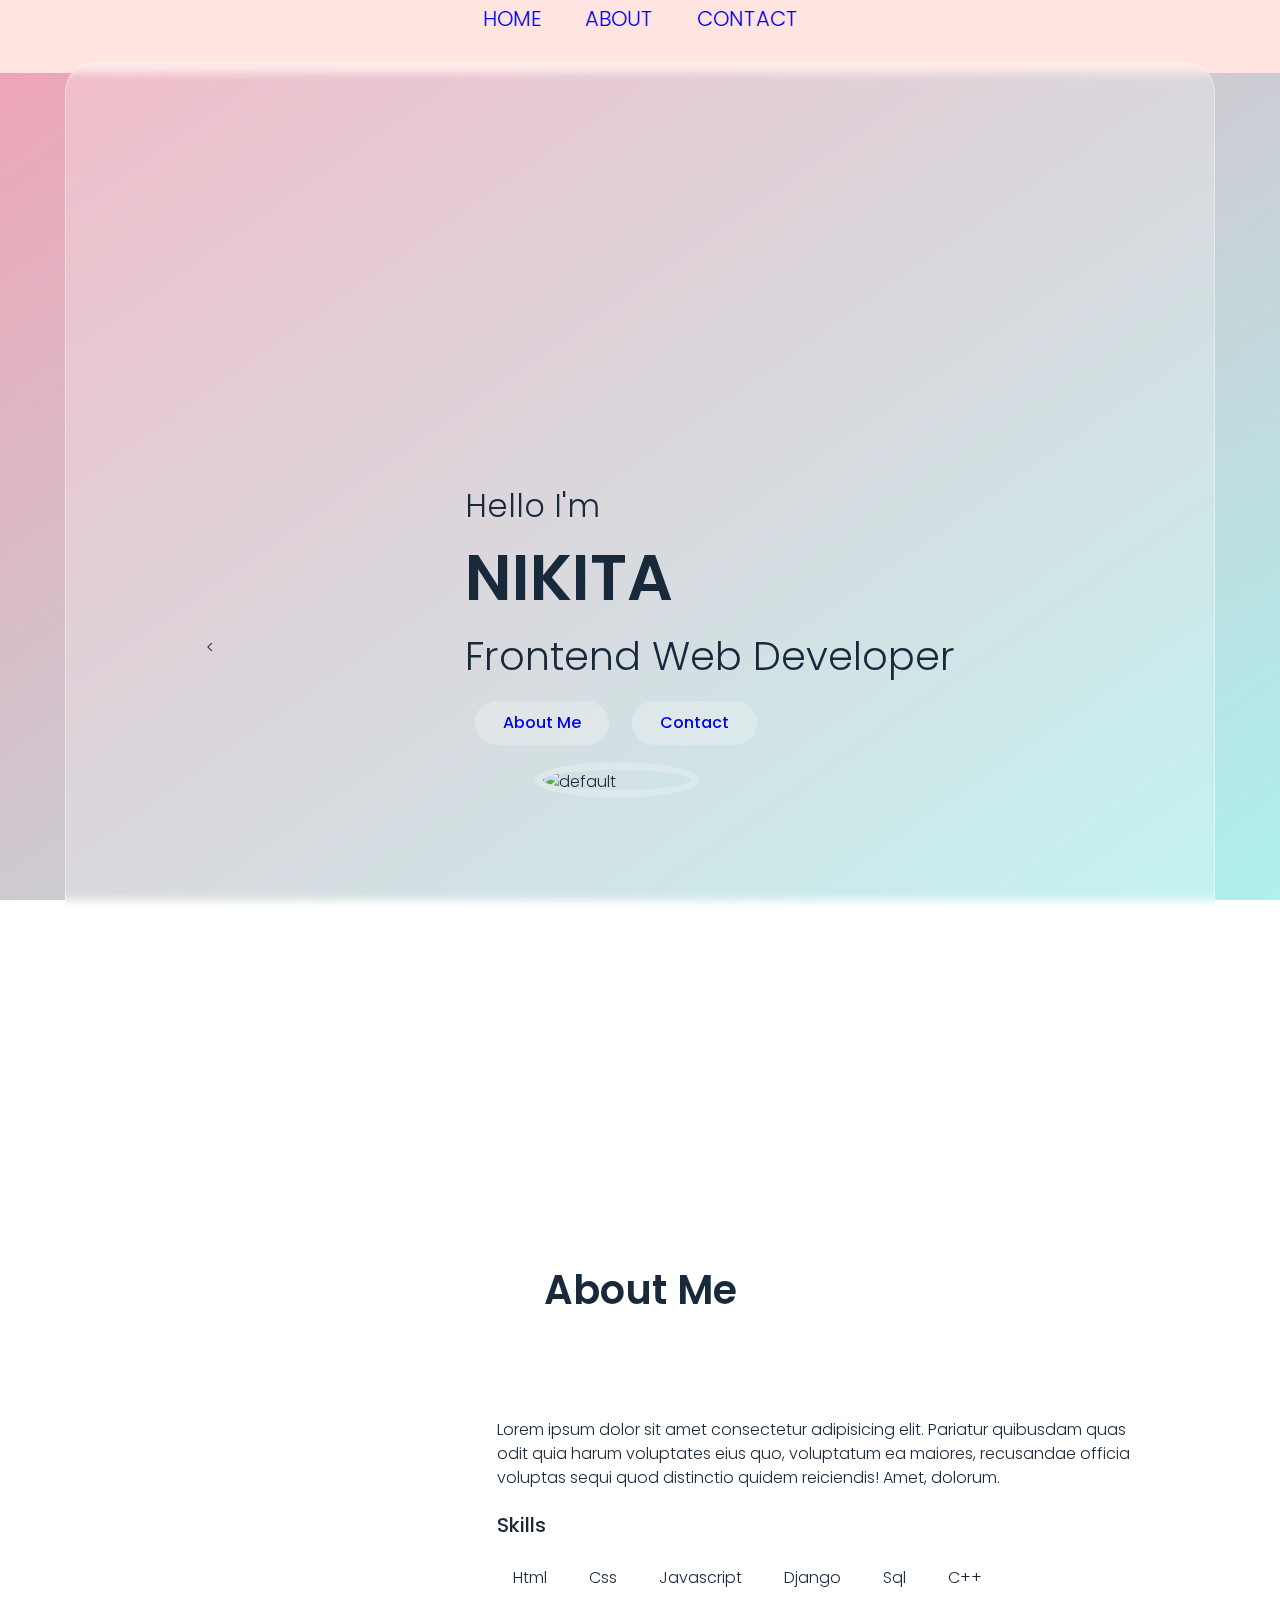
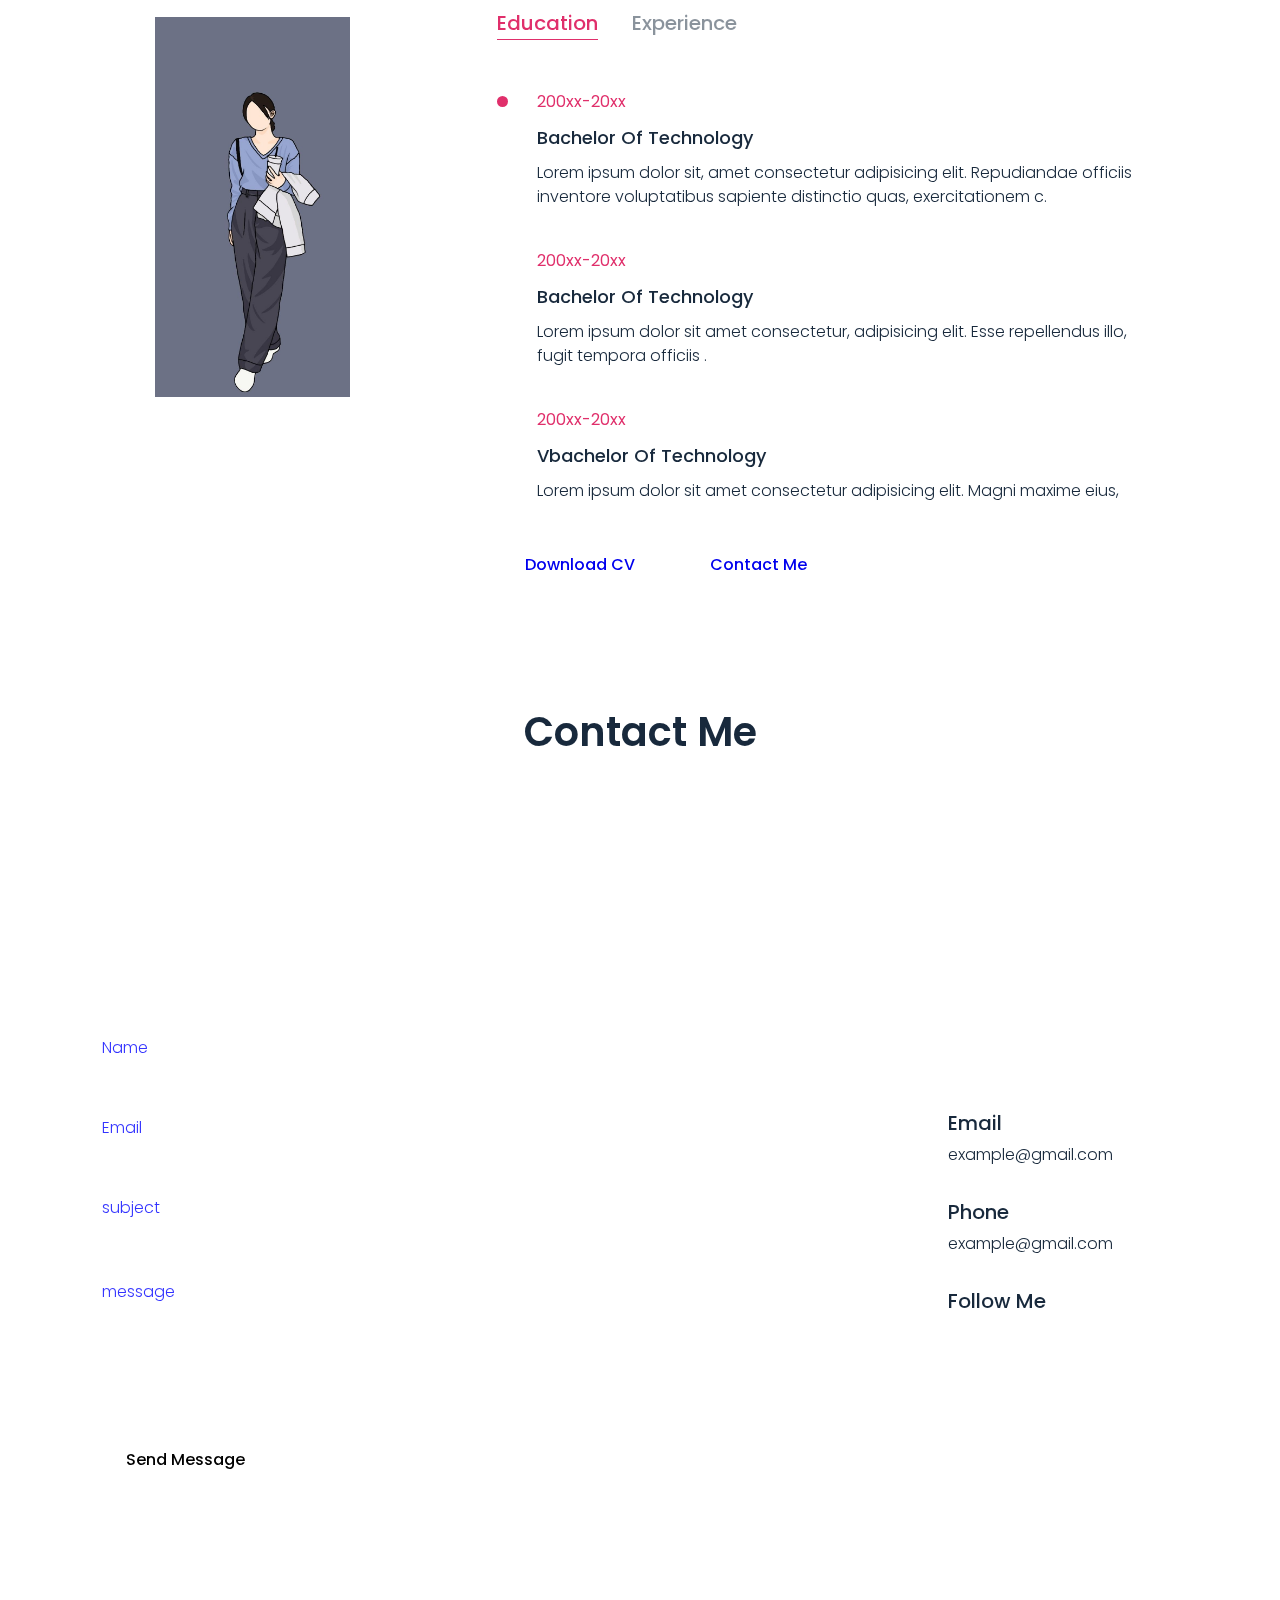
==== Personal-Website/index.html @ 167bd724 "initial commit" ====
<!DOCTYPE html>
<html lang="en">

<head>
    <meta charset="UTF-8">
    <meta http-equiv="X-UA-Compatible" content="IE=edge">
    <meta name="viewport" content="width=device-width, initial-scale=1.0">
    <title>Nikita</title>
    <link rel="stylesheet" href="style.css">


    <style>

    </style>
</head>

<body>
    <nav id="navbar">

        <ul>
            <li class="item"><a href="#">HOME</a> </li>
            <li class="item"><a href="#">ABOUT</a> </li>
            <li class="item"><a href="#">CONTACT </a> </li>


        </ul>
    </nav>
      
    <div class="main">
        <section class="home">
             <div class="home-section align-items-center"> 
                <div class="container">
                    < <div class="row align-items-center"> 
                        <div class="text">
                            <p class="intro">Hello I'm</p>
                                <h1 class="name">NIKITA</h1>
                                <h2 class="job">Frontend Web Developer</h2>
                                <a href="#" class="btn">About me</a>
                                <a href="#" class="btn">Contact</a>
                        </div>
                        <div class="home-img">
                            
                                <img src="art.JPG" alt="default">
                           
                            
            
                        </div>
                    
            </div>
            
            </div>

     
    </section>
    <section class="about-section">
        <div class="section-title">
            <h2>About me</h2>
        </div>
        <div class="container">


            <div class="about-img">
                <div class="img-box">
                    <img src="art.jpg" alt="image-loading" width="380px" height="380px">
                </div>
            </div>

            <div class="about-text">
                Lorem ipsum dolor sit amet consectetur adipisicing elit. Pariatur quibusdam quas odit quia harum
                voluptates eius quo, voluptatum ea maiores, recusandae officia voluptas sequi quod distinctio quidem
                reiciendis! Amet, dolorum.

                <h3>skills</h3>
                <div class="skills">
                    <div class="skill-item">html</div>
                    <div class="skill-item">css</div>
                    <div class="skill-item">javascript</div>
                    <div class="skill-item">django</div>
                    <div class="skill-item">sql</div>
                    <div class="skill-item">c++</div>
                </div>
                <div class="about-tabs">
                    <button type="button" class="tab-item active" data-target="#education">education</button>
                    <button type="button" class="tab-item" data-target="#experience">experience</button>
                </div>

                 <!-- education  -->
                <div class="tab-content active" id="education">
                    <div class="timeline">
                        <div class="timeline-item">
                            <span class="date">200xx-20xx</span>
                            <h4>bachelor of technology</h4>
                            <p>Lorem ipsum dolor sit, amet consectetur adipisicing elit. Repudiandae officiis inventore
                                voluptatibus sapiente distinctio quas, exercitationem c.</p>

                        </div>
                        <div class="timeline-item">
                            <span class="date">200xx-20xx</span>
                            <h4>bachelor of technology</h4>
                            <p>Lorem ipsum dolor sit amet consectetur, adipisicing elit. Esse repellendus illo, fugit
                                tempora officiis .</p>

                        </div>
                        <div class="timeline-item">
                            <span class="date">200xx-20xx</span>
                            <h4>vbachelor of technology</h4>
                            <p>Lorem ipsum dolor sit amet consectetur adipisicing elit. Magni maxime eius, </p>

                        </div>
                    </div>
                </div>

                <div class="tab-content" id="experience">
                    <div class="timeline">
                        <div class="timeline-item">
                            <span class="date">200xx-20xx</span>
                            <h4>bexperieney</h4>
                            <p>Lorem ipsum dolor sit, amet consectetur adipisicing elit. Repudiandae officiis inventore
                                voluptatibus sapiente distinctio quas, exercitationem c.</p>

                        </div>
                        <div class="timeline-item">
                            <span class="date">200xx-20xx</span>
                            <h4>experinece</h4>
                            <p>Lorem ipsum dolor sit amet consectetur, adipisicing elit. Esse repellendus illo, fugit
                                tempora officiis .</p>

                        </div>
                        <div class="timeline-item">
                            <span class="date">200xx-20xx</span>
                            <h4>experience</h4>
                            <p>Lorem ipsum dolor sit amet consectetur adipisicing elit. Magni maxime eius, </p>

                        </div>

                    </div>
                </div>
                <a href="#" class="btn">download CV</a>
                <a href="#" class="btn"> Contact Me</a>

            </div>
             

    </section>
    
    <section class="contact-section sec-padding">
        <div class="section-title">
            <h2>contact me</h2> 
     </div>
        <div class="container">
            
            <div class="row">
                
            </div>
            <div class="row">
                <div class="contact-form">
                    <form >
                        <div class="row">
                            <div class="input-group"><input type="text" placeholder="Name" class="input-control" required></div>
                            <div class="input-group"><input type="text" placeholder="Email" class="input-control" required></div>
                            <div class="input-group"><input type="text" placeholder="subject" class="input-control" required></div>
                            <div class="input-group">
                                <textarea placeholder="message" class="input-control" required></textarea>
                            </div>
                            <button type="submit" class="btn">Send Message</button>

                            
                            
                       
                                
                            </div>
                        </div>
                    </form>
                </div>
                <div class="contact-info">
                    <div class="contact-info-item">
                        <h3>Email</h3>
                        <p>example@gmail.com</p>
                    </div>
                    <div class="contact-info-item">
                        <h3>Phone</h3>
                        <p>example@gmail.com</p>
                    </div>
                    <div class="contact-info-item">
                        <h3>follow me</h3>
                        <div class="social-links">
                            <a href="#" target="_blank"><i class="fab fa-facebook-f"></i></a>
                            <a href="#" target="_blank"><i class="fab fa-facebook-f"></i></a>
                            <a href="#" target="_blank"><i class="fab fa-facebook-f"></i></a>
                            <a href="#" target="_blank"><i class="fab fa-facebook-f"></i></a>
                        </div>
                    </div>
                </div>
            </div>
        </div>
    </section>
    <script src="script.js"></script>
</body>

</html>
---- Personal-Website/style.css ----
/* fonts */

  @import url('https://fonts.googleapis.com/css2?family=Poppins:ital,wght@0,400;0,500;0,600;0,700;1,300&display=swap');

/* variables */
:root{
    --main-color:#e02f6b;
    /* colour names */
    --blue:#0000ff;
    --blue-dark:#18293c;
    --orange:#ffa500;
    --green-yelllow:#cddc39;
    --pink-light:#efa2b4;
    --cyan-light:#aef1ee;
    --white:#ffffff;
    --white-alpha-40:rgba(255,255,255,0.40);
    --white-alpha-25:rgba(255,255,255,0.25);
    --backdrop-filter-blur:blur(5px);

}

/* general setting  */
*{
    margin: 0;
    padding: 0;
    box-sizing: border-box;
    outline:none;
}
/* navbar*/
#navbar{
    display: flex;
    align-items: center;
    justify-content: center
}
#navbar ul{
    display: flex;
    
}
#navbar ul li{
    list-style: none;
    font-size: 1.3rem;
 }
 #navbar ul li a{
    display: block;
    padding:3px 22px;
    border-radius:20px;
    text-decoration: none;

}
#navbar::before{
    content: " ";
    background-color:mistyrose;
    position:absolute;
    height: 12%;
    width:100%;
    z-index:-1;
    opacity:0.4px
}
#navbar ul li a:hover{
    color:black;
    background-color: whitesmoke;   
}
::before,
::after{
    box-sizing: border-box;
}
body{
    background-attachment: fixed;
    min-height: 100vh;
    background-image: linear-gradient(to bottom right, var(--pink-light), var(--cyan-light));
    font-size: 16px;
    font-family: 'Poppins', sans-serif;
    font-weight: 300;
    color:var(--blue-dark);
    line-height: 1.5;
    overflow-x:hidden;
    -webkit-tap-highlight-color:transparent;
    /* padding:5vh 15px; */
}
/* body::before{
    content:'';
    position:fixed;
    left:0;
    top:0;
    height:100%;
    width:100%;
    background-color: var(--green-yelllow);
    z-index:-1;
    opacity:0.12;
} */
*{
    text-decoration: none;
}
h1,h2{

font-weight: 600;
}
h3,h4,h5,h6{

    font-weight: 500;
}

.img{
    max-width: 100%;
    vertical-align: middle;

}
section{
    background-color:var(--white-alpha-25) ;
    border:1px solid var(--white-alpha-40);
    min-height: 80vh;
    border-radius: 30px;
    backdrop-filter: var(--backdrop-filter-blur);
    margin:25px;
}
.main{
   
    max-width:1200px;
    margin:auto;
    

}
.container{
    
    padding: 0 40 px;
    width:100%;

}
.align-items-center{
    align-items: center;
}
.row{
    display: flex;
    flex-wrap:wrap;
}
/* home section */
.home-section{
    display: flex;
    padding: 120px 0;

}
.container{
    display: flex;
    flex-direction: row;
    justify-content: space-around;
    height: 100vh;
    align-items: center;
    margin:15px;
}
.text p{
    font-size: 2rem;

}
.text h1
{
    font-size: 4rem;
    text-transform: capitalize;


}
.text h2{
    font-size: 2.5rem;
    text-transform: capitalize;
    font-weight:300 ;

}
button{
    font-family: inherit;
    user-select: none;

}
.btn{
    line-height: 1.5;
    background-color:var(--white-alpha-25) ;
    padding:10px 28px;
    border:1 px solid var(--white-alpha-40);
    padding: 10px 28px;
    display:inline-block;
    border-radius: 30px;
    font-weight: 500;
    text-transform: capitalize;
    font-size: 16px;
    border:1px;
    cursor: pointer;
    user-select:none;
    position:relative;
    overflow:hidden;
    vertical-align: middle;
    transition:width 0.3s ease;
    margin: 3% 2% 0;
}
.btn::before{
    content:'';
    position:absolute;
    left: 0;
    top:0;
    height:100%;
    width:0;
    background-color: var(--main-color);
    z-index: -1;
    transition:width 0.3s ease;
}
/* .btn::before +.btn:hover{
    width:100%;
} */
/*custom scrollbar*/
::-webkit-scrollbar{
    width:5px;

}
::-webkit-scrollbar-track{
    background-color: var(--white);
}
::-webkit-scrollbar-thumb{
    background-color: var(--main-color);
}

.home-img{
    width:50%;
    padding:15px;
    display:grid;
    place-items: center;
}
.home-img img{
    height: 90%;
    width: 60%;
    border-radius: 50%;
    border:8px solid var(--white-alpha-25);
   filter: drop-shadow( 0 0 100px var(--white-alpha-40));
   transition: 500ms;
}
.home-img img:hover{
   filter: drop-shadow( 0 0 100px var(--blue-dark));
}
/* .img-box{
    margin: auto;
    width: 80%;
}
.home-img .img-box{
    max-width: 160px;
    background-color: var(--white-alpha-25);
    border-radius: 50%;
    border:8px solid var(--white-alpha-25);
}
.home-img .img-box img{

    height: 90%;
    width:100%;
    border-radius: 50%;
    margin:auto;

} */

/*section title*/
.about{
    padding:80px 0;
}
.section-title{
    padding: 0 15px;
    width:100%;
    text-align: center;
    margin-bottom: 40px;
    

}
.section-title h2{
    font-size: 40px;
    text-transform: capitalize;
}
.section-img img{
    width:100%;
   
    margin:auto;

}

/* 
text{
    align-items: center;
} */

#mainNavbar{
    background: rgb(222,192,222);
}
.navbar{
    z-index: 1;
}
.container-fluid{
   
    background-color: var(--cyan-light) !important;
}
.footer{
    display: flex;
}
.about-img{
   
   max-width:40%;
   padding:0 15px;
   
   max-height:auto;

}
.about-text
{
    
    width:60%;
    padding:0 15px;
}

.about-img .img-box{
    background-color: var(--white-alpha-25);
    max-width: 380px;
    border:1px solid var(--white-alpha-40);
    margin:auto;
    border-radius: 10px;
}
.about-img .img-box img{
    width: 100%;

}
.about-text h3{
    text-transform: capitalize;
    font-size: 20px;
    margin: 20px 0;
}
.about-text .skills{
    display: flex;
    flex-wrap: nowrap;
}
.about-text  .skill-item{
    background-color: var(--white-alpha-25);
    border:1px solid var(--white-alpha-40);
    padding: 5px 15px;
    text-transform: capitalize;
    margin:0 10px 10px 0;
    border-radius: 20px;
}
.about-tabs .tab-item
{
    padding:2px 0;
    background-color: transparent;
    border:none;
    text-transform: capitalize;
    display: inline-block;
    color:var(--blue-dark);
    font-size: 20px;
    cursor: pointer;
    font-weight: 500;
    margin: 0 30px 0 0;
    position: relative;
    opacity: 0.5;
    transition: all 0.3s ease;

}

.about-tabs .tab-item:last-child{
    margin: 0;
}
.about-tabs .tab-item::before{
    content:'';
    position: absolute;
    left:0;
    bottom:0;
    width:0%;
    height:1px;
    background-color: var(--blue-dark);
    transition: width 0.3s ease;

}
.about-tabs .tab-item:hover::before{
    width:100%;
}
.about-tabs .tab-item.active::before{
    width:100%;
    background-color: var(--main-color);
}
.about-tabs .tab-item.active{
    color: var(--main-color);
    opacity: 1;
    cursor: auto;
}
.about-text .timeline{
    position: relative;

}
.about-text .timeline::before{
    content: " ";
    position: absolute;
    height: 100%;
    width: 1px;
    top: 0;
    left:5px;
    background-color: var(--main-color);
    

}
.about-text .tab-content
{
    padding: 40px 0;
    display: none;
}
.about-text .tab-content.active{
    display: block;
}
.about-text .timeline-item{
    margin-bottom: 30px;
    position: relative;
    padding: 10px 0 0 40px;
}
.about-text .timeline-item:last-child{
    margin-bottom: 0;
}
.about-text .timeline::before{
    content: " ";
    position: absolute;
    height: 11px;
    width: 11px;
    top: 16px;
    left:0;
    background-color: var(--main-color);
    top:16px;
    border-radius: 50%;

}

.about-text .timeline-item{
    margin-bottom: 30px;
}
.about-text .timeline-item .date
{
    display: block;
    color:var(--main-color);
    font-weight: 400;
    margin: 0 0 10px;
}
.about-text .timeline-item h4{
    font-size:18px;
    text-transform: capitalize;
    margin: 0  0 10px;
}
.about-text .timeline-item h4 span{
    font-weight: 400;

}
.about-text .btn{
    margin:0 15px 15px 0;

}
/* contact section */

.contact-info{
    width: 50%;
    padding: 0 15px;
}
.contact-form .input-group{
    width: 100%;
    margin-bottom: 30px;
}
.contact-form .input-control::placeholder{
    color:var(--blue);
    opacity: 0.8;
    font-weight: 300;

}
.contact-form .input-control{
    display: block;
    width: 100%; 
    height: 50px;
    border-radius: 25px;
    border: none;
    font-family: inherit;
    font-weight: 400;
    font-size: 16px;
    background-color: var(--white-alpha-25);  
    padding:0 20px;
    color:var(--blue-dark);
   
    border: 1px solid transparent;
    transition: border-color 0.3s ease;
}
contact-form textarea.input-control:focus{
    border-color: var(--white-alpha-40);
}

.contact-form textarea.input-control{
    height: 120px;
    resize:none;
    padding-top: 15px;
}
.contact-info-item{
    margin: 0 0 30px;
    padding: 0 0 0 20px;
}
.contact-info-item h3{
    font-size: 20px;
    text-transform: capitalize;
    margin: 0 0 5px;
}
.contact-info-item .social-links a
{
    display: inline-flex;
    height: 40px;
    width: 40px;
    justify-content: center;
    align-items: center;
    background-color: var(--white-alpha-25);
    border:1px solid var(--white-alpha-40);
    color: var(--main-color);
    border-radius: 50%;
    margin:6px 4px 0 0;
    transition: all 0.3s ease ;


}
.contact-info-item .social-links a:hover{
    color: var(--white);
    background-color: var(--main-color);
}

/* responsive */
@media(max-width:991px)
{
    .container{
        padding: 0;
    }
    .home-text,
    .home-img{
        width:100%;

    }
    .home-text{
        text-align: center;
    }
    .home-img{
        order:-1;

    }
    .home-img .img-box{
        max-width: 300px;
    }
    .home-text .btn{
        margin:0 7px 15px;
    }


}
@media(max-width:767px)
{
    
}
@media(max-width:575px)
{
    
}
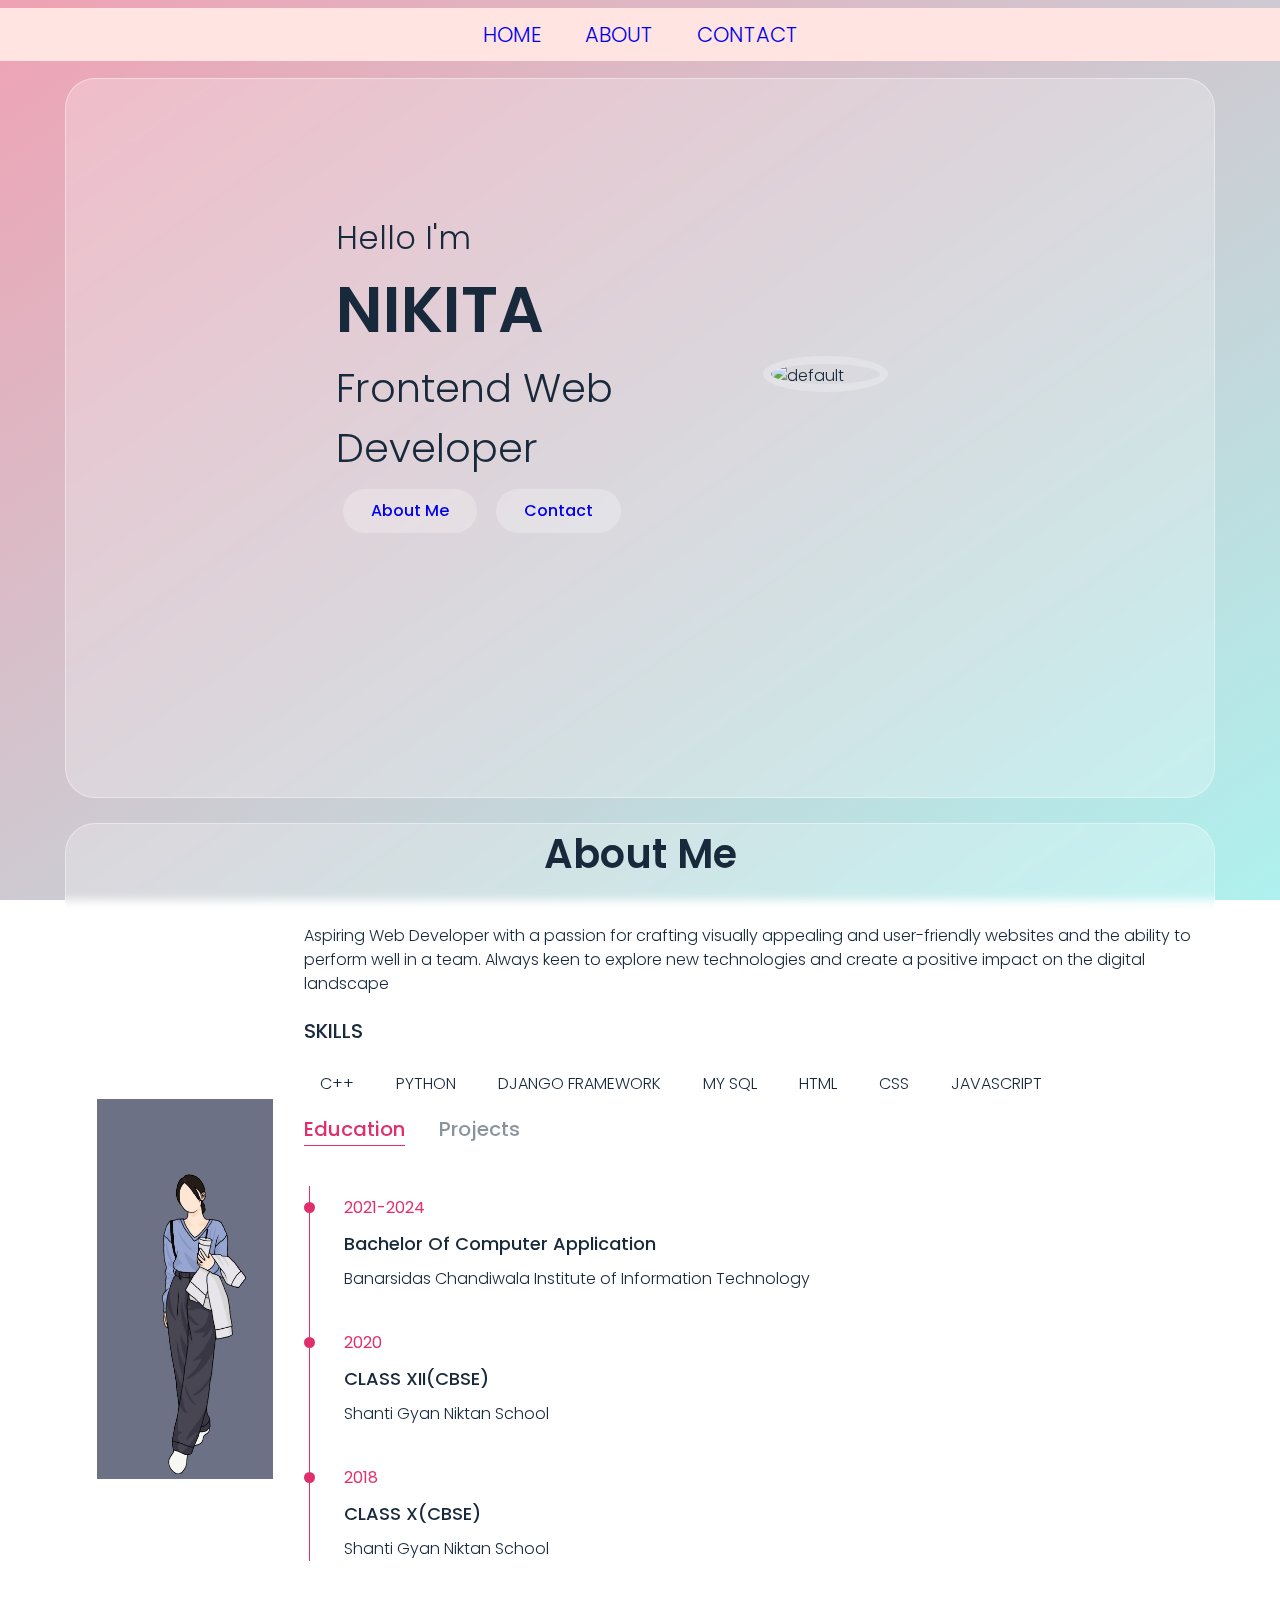
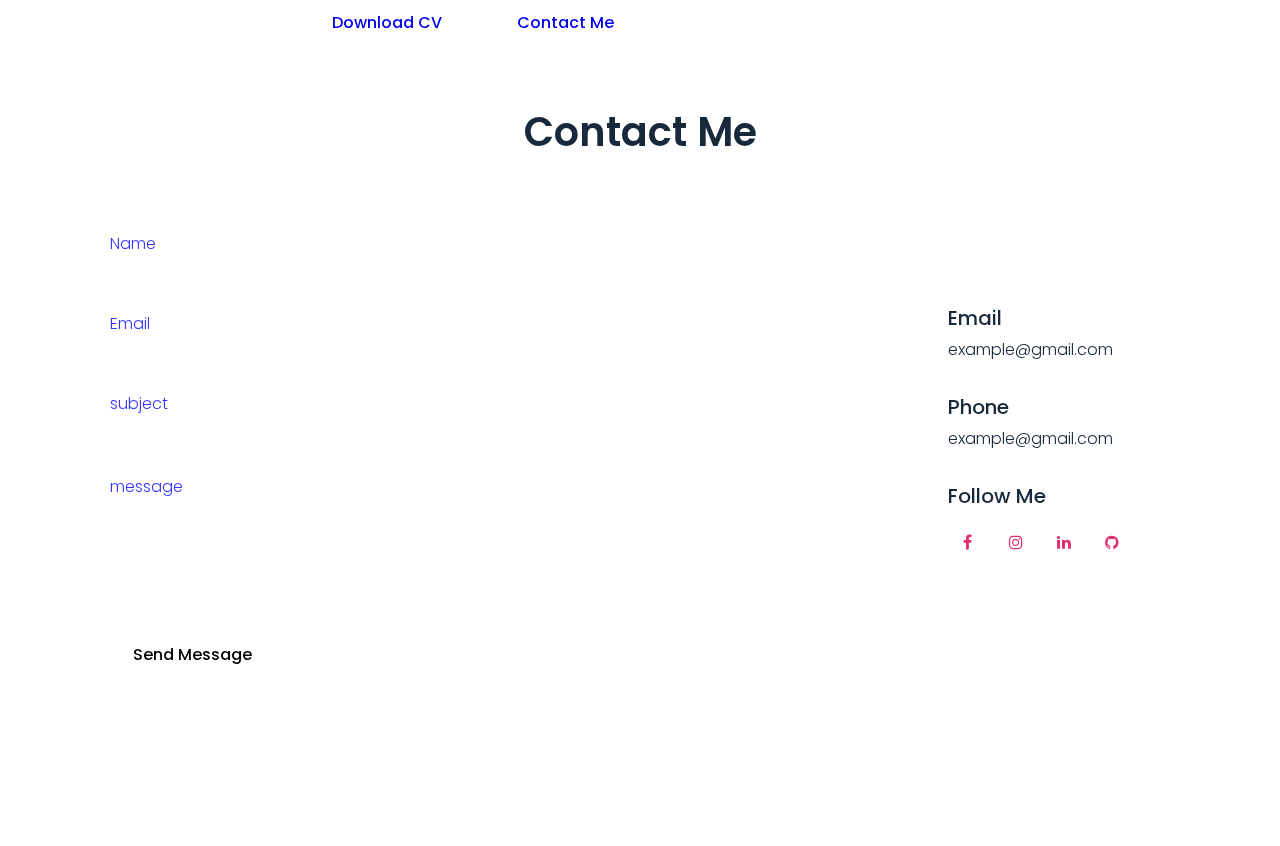
==== commit 27af3f57: "second commit" ====
--- a/Personal-Website/index.html
+++ b/Personal-Website/index.html
@@ -6,8 +6,9 @@
     <meta http-equiv="X-UA-Compatible" content="IE=edge">
     <meta name="viewport" content="width=device-width, initial-scale=1.0">
     <title>Nikita</title>
+    
+    <link rel="stylesheet" href="https://cdnjs.cloudflare.com/ajax/libs/font-awesome/4.7.0/css/font-awesome.min.css">
     <link rel="stylesheet" href="style.css">
-
 
     <style>
 
@@ -15,161 +16,166 @@
 </head>
 
 <body>
-    <nav id="navbar">
+    <nav id="navbar" style="padding-top: 1rem;">
 
         <ul>
-            <li class="item"><a href="#">HOME</a> </li>
-            <li class="item"><a href="#">ABOUT</a> </li>
-            <li class="item"><a href="#">CONTACT </a> </li>
-
-
+            <li class="item"><a href="#home-section">HOME</a> </li>
+            <li class="item"><a href="#about-section">ABOUT</a> </li>
+            <li class="item"><a href="#contact-section">CONTACT </a> </li>
         </ul>
     </nav>
-      
+
     <div class="main">
-        <section class="home">
-             <div class="home-section align-items-center"> 
+        <section class="home" id="home-section">
+            <div class="home-section align-items-center">
                 <div class="container">
-                    < <div class="row align-items-center"> 
+                    <div class="row align-items-center" style="flex-wrap: nowrap;">
                         <div class="text">
                             <p class="intro">Hello I'm</p>
-                                <h1 class="name">NIKITA</h1>
-                                <h2 class="job">Frontend Web Developer</h2>
-                                <a href="#" class="btn">About me</a>
-                                <a href="#" class="btn">Contact</a>
+                            <h1 class="name">NIKITA</h1>
+                            <h2 class="job">Frontend Web Developer</h2>
+                            <a href="#about-section" class="btn">About me</a>
+                            <a href="#contact-section" class="btn">Contact</a>
                         </div>
                         <div class="home-img">
-                            
-                                <img src="art.JPG" alt="default">
-                           
-                            
-            
-                        </div>
-                    
-            </div>
-            
-            </div>
-
-     
-    </section>
-    <section class="about-section">
-        <div class="section-title">
-            <h2>About me</h2>
-        </div>
-        <div class="container">
-
-
-            <div class="about-img">
-                <div class="img-box">
-                    <img src="art.jpg" alt="image-loading" width="380px" height="380px">
-                </div>
-            </div>
-
-            <div class="about-text">
-                Lorem ipsum dolor sit amet consectetur adipisicing elit. Pariatur quibusdam quas odit quia harum
-                voluptates eius quo, voluptatum ea maiores, recusandae officia voluptas sequi quod distinctio quidem
-                reiciendis! Amet, dolorum.
-
-                <h3>skills</h3>
-                <div class="skills">
-                    <div class="skill-item">html</div>
-                    <div class="skill-item">css</div>
-                    <div class="skill-item">javascript</div>
-                    <div class="skill-item">django</div>
-                    <div class="skill-item">sql</div>
-                    <div class="skill-item">c++</div>
-                </div>
-                <div class="about-tabs">
-                    <button type="button" class="tab-item active" data-target="#education">education</button>
-                    <button type="button" class="tab-item" data-target="#experience">experience</button>
-                </div>
-
-                 <!-- education  -->
-                <div class="tab-content active" id="education">
-                    <div class="timeline">
-                        <div class="timeline-item">
-                            <span class="date">200xx-20xx</span>
-                            <h4>bachelor of technology</h4>
-                            <p>Lorem ipsum dolor sit, amet consectetur adipisicing elit. Repudiandae officiis inventore
-                                voluptatibus sapiente distinctio quas, exercitationem c.</p>
-
-                        </div>
-                        <div class="timeline-item">
-                            <span class="date">200xx-20xx</span>
-                            <h4>bachelor of technology</h4>
-                            <p>Lorem ipsum dolor sit amet consectetur, adipisicing elit. Esse repellendus illo, fugit
-                                tempora officiis .</p>
-
-                        </div>
-                        <div class="timeline-item">
-                            <span class="date">200xx-20xx</span>
-                            <h4>vbachelor of technology</h4>
-                            <p>Lorem ipsum dolor sit amet consectetur adipisicing elit. Magni maxime eius, </p>
-
-                        </div>
-                    </div>
-                </div>
-
-                <div class="tab-content" id="experience">
-                    <div class="timeline">
-                        <div class="timeline-item">
-                            <span class="date">200xx-20xx</span>
-                            <h4>bexperieney</h4>
-                            <p>Lorem ipsum dolor sit, amet consectetur adipisicing elit. Repudiandae officiis inventore
-                                voluptatibus sapiente distinctio quas, exercitationem c.</p>
-
-                        </div>
-                        <div class="timeline-item">
-                            <span class="date">200xx-20xx</span>
-                            <h4>experinece</h4>
-                            <p>Lorem ipsum dolor sit amet consectetur, adipisicing elit. Esse repellendus illo, fugit
-                                tempora officiis .</p>
-
-                        </div>
-                        <div class="timeline-item">
-                            <span class="date">200xx-20xx</span>
-                            <h4>experience</h4>
-                            <p>Lorem ipsum dolor sit amet consectetur adipisicing elit. Magni maxime eius, </p>
-
-                        </div>
-
-                    </div>
-                </div>
-                <a href="#" class="btn">download CV</a>
-                <a href="#" class="btn"> Contact Me</a>
-
-            </div>
-             
-
-    </section>
-    
-    <section class="contact-section sec-padding">
-        <div class="section-title">
-            <h2>contact me</h2> 
-     </div>
-        <div class="container">
-            
-            <div class="row">
-                
-            </div>
-            <div class="row">
-                <div class="contact-form">
-                    <form >
-                        <div class="row">
-                            <div class="input-group"><input type="text" placeholder="Name" class="input-control" required></div>
-                            <div class="input-group"><input type="text" placeholder="Email" class="input-control" required></div>
-                            <div class="input-group"><input type="text" placeholder="subject" class="input-control" required></div>
-                            <div class="input-group">
-                                <textarea placeholder="message" class="input-control" required></textarea>
-                            </div>
-                            <button type="submit" class="btn">Send Message</button>
-
-                            
-                            
-                       
+                            <img src="art.JPG" alt="default">
+
+                        </div>
+                    </div>
+
+                </div>
+
+            </div>
+
+
+        </section>
+
+        <section class="about-section" id="about-section">
+            <div class="section-title">
+                <h2>About me</h2>
+            </div>
+            <div class="container">
+
+
+                <div class="about-img">
+                    <div class="img-box">
+                        <img src="art.jpg" alt="image-loading" width="380px" height="380px" >
+                    </div>
+                </div>
+
+                <div class="about-text">
+                    Aspiring Web Developer with a passion for crafting visually
+appealing and user-friendly websites and the ability to
+perform well in a team. Always keen to explore new
+technologies and create a positive impact on the digital
+landscape
+                    <h3>SKILLS</h3>
+                    <div class="skills">
+                        <div class="skill-item">C++</div>
+                        <div class="skill-item">PYTHON</div>
+                        <div class="skill-item">DJANGO FRAMEWORK</div>
+                        <div class="skill-item">MY SQL</div>
+                        <div class="skill-item">HTML</div>
+                        <div class="skill-item">CSS</div>
+                        <div class="skill-item">JAVASCRIPT</div>
+                        
+
+                    </div>
+                    <div class="about-tabs">
+                        <button type="button" class="tab-item active" data-target="#education">Education</button>
+                        <button type="button" class="tab-item" data-target="#experience">Projects</button>
+                    </div>
+
+                    <!-- education  -->
+                    <div class="tab-content active" id="education">
+                        <div class="timeline">
+                            <div class="timeline-item">
+                                <span class="date">2021-2024</span>
+                                <h4>Bachelor of Computer Application</h4>
+                                <p>Banarsidas Chandiwala Institute of Information Technology</p>
                                 
-                            </div>
-                        </div>
+
+                            </div>
+                            <div class="timeline-item">
+                                <span class="date">2020</span>
+                                <h4>CLASS XII(CBSE)</h4>
+                                <p>Shanti Gyan Niktan School</p>
+
+                            </div>
+                            <div class="timeline-item">
+                                <span class="date">2018</span>
+                                <h4>CLASS X(CBSE)</h4>
+                                <p>Shanti Gyan Niktan School </p>
+
+                            </div>
+                        </div>
+                    </div>
+
+                    <div class="tab-content" id="experience">
+                        <div class="timeline">
+                            <div class="timeline-item">
+                                <span class="date">20xx</span>
+                                <h4>News Portal</h4>
+                                <p>It a portal that displays Information about the events,staff members and student of BCIIT.
+                                    Built using DJANGO Framework.
+                                </p>
+
+                            </div>
+                            <div class="timeline-item">
+                                <span class="date">20xx</span>
+                                <h4>Image-Slider</h4>
+                                <p>Lorem ipsum dolor sit amet consectetur, adipisicing elit. Esse repellendus illo,
+                                    fugit
+                                    tempora officiis .</p>
+
+                            </div>
+                            <div class="timeline-item">
+                                <span class="date">200xx</span>
+                                <h4>To-Do List</h4>
+                                <p>Lorem ipsum dolor sit amet consectetur adipisicing elit. Magni maxime eius, </p>
+
+                            </div>
+
+                        </div>
+                    </div>
+                    <a href="#" class="btn">Download CV</a>
+                    <a href="#contact-section" class="btn">Contact Me</a>
+
+                </div>
+
+
+        </section>
+
+        <section class="contact-section sec-padding" id="contact-section">
+            <div class="section-title">
+                <h2>contact me</h2>
+            </div>
+            <div class="container" style="padding: 1em .5em 1em;">
+
+                <div class="row-contact">
+
+                </div>
+                <div class="row-contact">
+                    <div class="contact-form">
+                        <form>
+                            <div class="row">
+                                <div class="input-group"><input type="text" placeholder="Name" class="input-control"
+                                        required></div>
+                                <div class="input-group"><input type="text" placeholder="Email" class="input-control"
+                                        required></div>
+                                <div class="input-group"><input type="text" placeholder="subject" class="input-control"
+                                        required></div>
+                                <div class="input-group">
+                                    <textarea placeholder="message" class="input-control" required></textarea>
+                                </div>
+                                <button type="submit" class="btn">Send Message</button>
+
+
+
+
+
+                            </div>
+                    </div>
                     </form>
                 </div>
                 <div class="contact-info">
@@ -184,16 +190,16 @@
                     <div class="contact-info-item">
                         <h3>follow me</h3>
                         <div class="social-links">
-                            <a href="#" target="_blank"><i class="fab fa-facebook-f"></i></a>
-                            <a href="#" target="_blank"><i class="fab fa-facebook-f"></i></a>
-                            <a href="#" target="_blank"><i class="fab fa-facebook-f"></i></a>
-                            <a href="#" target="_blank"><i class="fab fa-facebook-f"></i></a>
-                        </div>
-                    </div>
-                </div>
-            </div>
-        </div>
-    </section>
+                            <a href="#" target="_blank" class="fa fa-facebook"></a>
+                            <a href="#" target="_blank"><i class="fa fa-instagram"></i></a>
+                            <a href="#" target="_blank"><i class="fa fa-linkedin"></i></a>
+                            <a href="#" target="_blank"><i class="fa fa-github"></i></a>
+                        </div>
+                    </div>
+                </div>
+            </div>
+        </section>
+    </div>
     <script src="script.js"></script>
 </body>
 
--- a/Personal-Website/style.css
+++ b/Personal-Website/style.css
@@ -1,6 +1,6 @@
 /* fonts */
 
-  @import url('https://fonts.googleapis.com/css2?family=Poppins:ital,wght@0,400;0,500;0,600;0,700;1,300&display=swap');
+@import url('https://fonts.googleapis.com/css2?family=Poppins:ital,wght@0,400;0,500;0,600;0,700;1,300&display=swap');
 
 /* variables */
 :root{
@@ -18,6 +18,9 @@
     --backdrop-filter-blur:blur(5px);
 
 }
+html{
+    scroll-behavior: smooth;
+}
 
 /* general setting  */
 *{
@@ -30,7 +33,10 @@
 #navbar{
     display: flex;
     align-items: center;
-    justify-content: center
+    justify-content: center;
+    position: sticky;
+    top: 0;
+    z-index: 10;
 }
 #navbar ul{
     display: flex;
@@ -51,7 +57,7 @@
     content: " ";
     background-color:mistyrose;
     position:absolute;
-    height: 12%;
+    height: 100%;
     width:100%;
     z-index:-1;
     opacity:0.4px
@@ -129,10 +135,12 @@
 .align-items-center{
     align-items: center;
 }
+
 .row{
     display: flex;
     flex-wrap:wrap;
 }
+
 /* home section */
 .home-section{
     display: flex;
@@ -143,7 +151,7 @@
     display: flex;
     flex-direction: row;
     justify-content: space-around;
-    height: 100vh;
+    /* height: 100vh; */
     align-items: center;
     margin:15px;
 }
@@ -260,8 +268,6 @@
     width:100%;
     text-align: center;
     margin-bottom: 40px;
-    
-
 }
 .section-title h2{
     font-size: 40px;
@@ -303,7 +309,7 @@
 .about-text
 {
     
-    width:60%;
+    width:90%;
     padding:0 15px;
 }
 
@@ -327,6 +333,9 @@
     display: flex;
     flex-wrap: nowrap;
 }
+
+
+
 .about-text  .skill-item{
     background-color: var(--white-alpha-25);
     border:1px solid var(--white-alpha-40);
@@ -407,10 +416,7 @@
     position: relative;
     padding: 10px 0 0 40px;
 }
-.about-text .timeline-item:last-child{
-    margin-bottom: 0;
-}
-.about-text .timeline::before{
+.about-text .timeline-item::before{
     content: " ";
     position: absolute;
     height: 11px;
@@ -422,6 +428,10 @@
     border-radius: 50%;
 
 }
+.about-text .timeline-item:last-child{
+    margin-bottom: 0;
+}
+
 
 .about-text .timeline-item{
     margin-bottom: 30px;
@@ -525,7 +535,7 @@
     }
     .home-text,
     .home-img{
-        width:100%;
+        display: none;
 
     }
     .home-text{
@@ -541,7 +551,13 @@
     .home-text .btn{
         margin:0 7px 15px;
     }
-
+    .about-img{
+        display: none;
+    }
+    .about-text .skills{
+        flex-wrap: wrap;
+    }
+    
 
 }
 @media(max-width:767px)
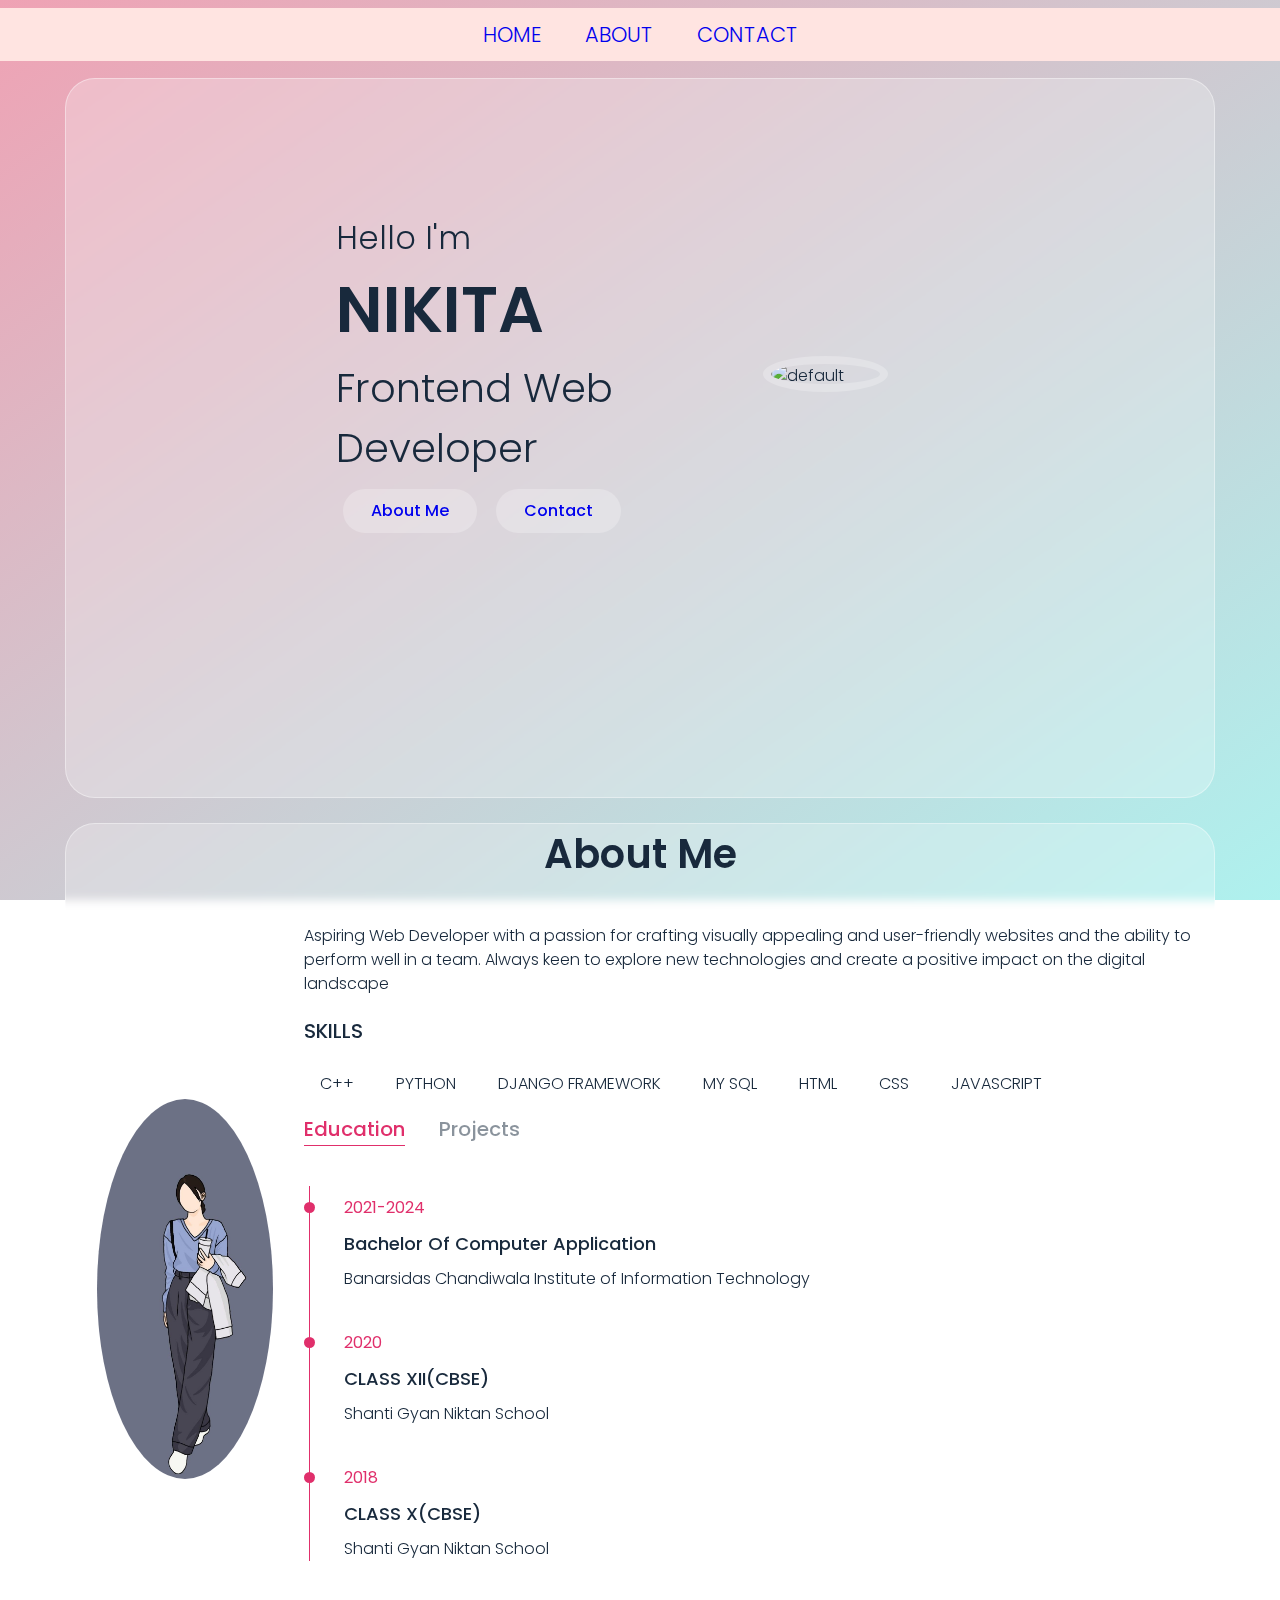
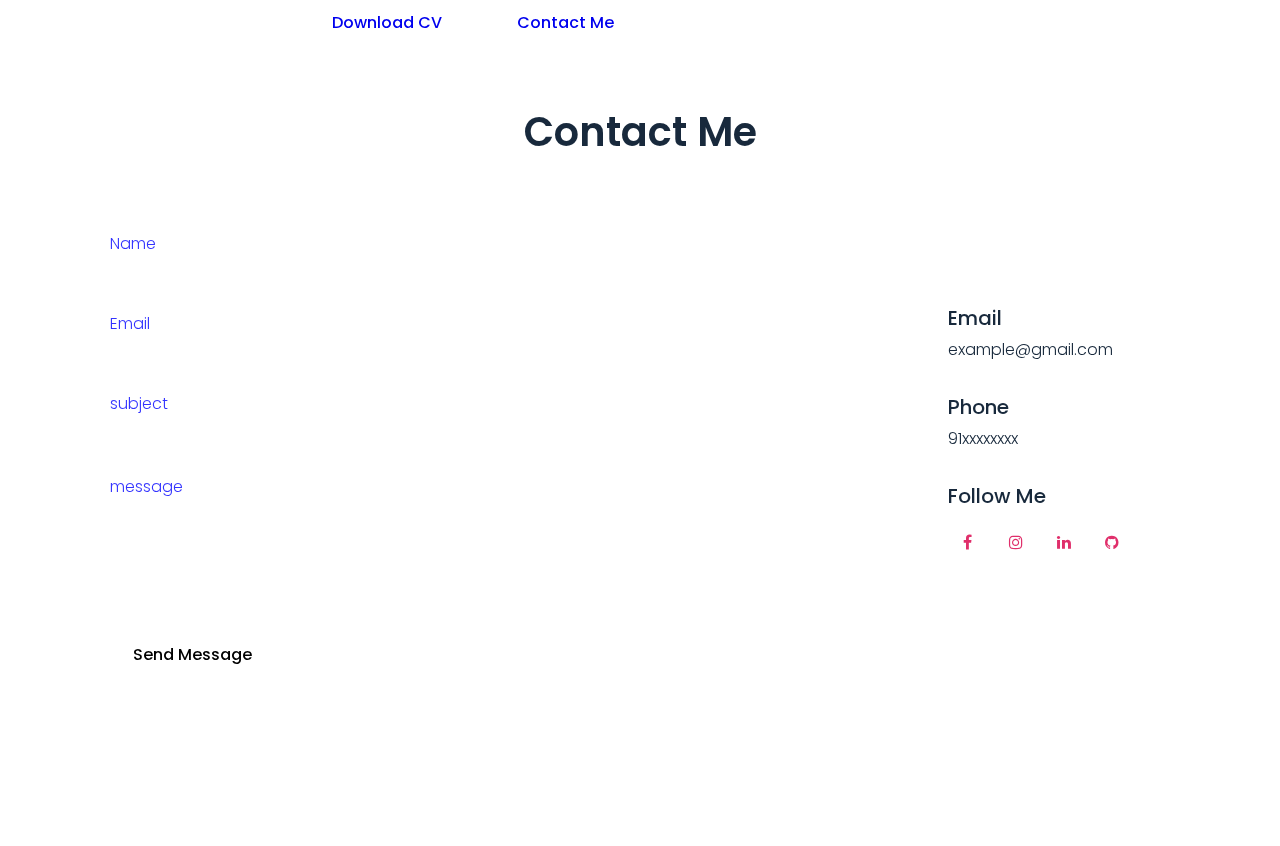
==== commit f4c90980: "fourth commit" ====
--- a/Personal-Website/index.html
+++ b/Personal-Website/index.html
@@ -6,9 +6,9 @@
     <meta http-equiv="X-UA-Compatible" content="IE=edge">
     <meta name="viewport" content="width=device-width, initial-scale=1.0">
     <title>Nikita</title>
-    
+
     <link rel="stylesheet" href="https://cdnjs.cloudflare.com/ajax/libs/font-awesome/4.7.0/css/font-awesome.min.css">
-    <link rel="stylesheet" href="style.css">
+    <link rel="stylesheet" href="website.css">
 
     <style>
 
@@ -59,16 +59,16 @@
 
                 <div class="about-img">
                     <div class="img-box">
-                        <img src="art.jpg" alt="image-loading" width="380px" height="380px" >
+                        <img src="art.jpg" alt="image-loading" width="380px" height="380px">
                     </div>
                 </div>
 
                 <div class="about-text">
                     Aspiring Web Developer with a passion for crafting visually
-appealing and user-friendly websites and the ability to
-perform well in a team. Always keen to explore new
-technologies and create a positive impact on the digital
-landscape
+                    appealing and user-friendly websites and the ability to
+                    perform well in a team. Always keen to explore new
+                    technologies and create a positive impact on the digital
+                    landscape
                     <h3>SKILLS</h3>
                     <div class="skills">
                         <div class="skill-item">C++</div>
@@ -78,12 +78,12 @@
                         <div class="skill-item">HTML</div>
                         <div class="skill-item">CSS</div>
                         <div class="skill-item">JAVASCRIPT</div>
-                        
+
 
                     </div>
                     <div class="about-tabs">
                         <button type="button" class="tab-item active" data-target="#education">Education</button>
-                        <button type="button" class="tab-item" data-target="#experience">Projects</button>
+                        <button type="button" class="tab-item" data-target="#projects">Projects</button>
                     </div>
 
                     <!-- education  -->
@@ -93,7 +93,7 @@
                                 <span class="date">2021-2024</span>
                                 <h4>Bachelor of Computer Application</h4>
                                 <p>Banarsidas Chandiwala Institute of Information Technology</p>
-                                
+
 
                             </div>
                             <div class="timeline-item">
@@ -111,12 +111,13 @@
                         </div>
                     </div>
 
-                    <div class="tab-content" id="experience">
+                    <div class="tab-content" id="projects">
                         <div class="timeline">
                             <div class="timeline-item">
                                 <span class="date">20xx</span>
                                 <h4>News Portal</h4>
-                                <p>It a portal that displays Information about the events,staff members and student of BCIIT.
+                                <p>It a portal that displays Information about the events,staff members and student of
+                                    BCIIT.
                                     Built using DJANGO Framework.
                                 </p>
 
@@ -138,7 +139,7 @@
 
                         </div>
                     </div>
-                    <a href="#" class="btn">Download CV</a>
+                    <a href="Nikita's Resume.jpg" download class="btn">Download CV</a>
                     <a href="#contact-section" class="btn">Contact Me</a>
 
                 </div>
@@ -148,7 +149,7 @@
 
         <section class="contact-section sec-padding" id="contact-section">
             <div class="section-title">
-                <h2>contact me</h2>
+                <h2>Contact me</h2>
             </div>
             <div class="container" style="padding: 1em .5em 1em;">
 
@@ -185,7 +186,7 @@
                     </div>
                     <div class="contact-info-item">
                         <h3>Phone</h3>
-                        <p>example@gmail.com</p>
+                        <p>91xxxxxxxx</p>
                     </div>
                     <div class="contact-info-item">
                         <h3>follow me</h3>
@@ -200,7 +201,7 @@
             </div>
         </section>
     </div>
-    <script src="script.js"></script>
+    <script src="website.js"></script>
 </body>
 
 </html>--- a/Personal-Website/website.css
+++ b/Personal-Website/website.css
@@ -0,0 +1,551 @@
+/* fonts */
+
+@import url('https://fonts.googleapis.com/css2?family=Poppins:ital,wght@0,400;0,500;0,600;0,700;1,300&display=swap');
+
+/* variables */
+:root{
+    --main-color:#e02f6b;
+    /* colour names */
+    --blue:#0000ff;
+    --blue-dark:#18293c;
+    --pink-light:#efa2b4;
+    --cyan-light:#aef1ee;
+    --white-alpha-40:rgba(255,255,255,0.40);
+    --white-alpha-25:rgba(255,255,255,0.25);
+    --backdrop-filter-blur:blur(5px);
+
+}
+html{
+    scroll-behavior: smooth;
+}
+
+/* general setting  */
+*{
+    margin: 0;
+    padding: 0;
+    box-sizing: border-box;
+    outline:none;
+}
+/* navbar*/
+#navbar{
+    display: flex;
+    align-items: center;
+    justify-content: center;
+    position: sticky;
+    top: 0;
+    z-index: 10;
+}
+#navbar ul{
+    display: flex;
+    
+}
+#navbar ul li{
+    list-style: none;
+    font-size: 1.3rem;
+ }
+ #navbar ul li a{
+    display: block;
+    padding:3px 22px;
+    border-radius:20px;
+    text-decoration: none;
+
+}
+#navbar::before{
+    content: " ";
+    background-color:mistyrose;
+    position:absolute;
+    height: 100%;
+    width:100%;
+    z-index:-1;
+    opacity:0.4px
+}
+#navbar ul li a:hover{
+    color:black;
+    background-color: whitesmoke;   
+}
+::before,
+::after{
+    box-sizing: border-box;
+}
+body{
+    background-attachment: fixed;
+    min-height: 100vh;
+    background-image: linear-gradient(to bottom right, var(--pink-light), var(--cyan-light));
+    font-size: 16px;
+    font-family: 'Poppins', sans-serif;
+    font-weight: 300;
+    color:var(--blue-dark);
+    line-height: 1.5;
+    overflow-x:hidden;
+    -webkit-tap-highlight-color:transparent;
+    
+}
+
+*{
+    text-decoration: none;
+}
+h1,h2{
+
+font-weight: 600;
+}
+h3,h4,h5,h6{
+
+    font-weight: 500;
+}
+@keyframes typing {
+    from {
+        width: 0; 
+    }
+    to {
+        width: 50%; /
+    }
+}
+
+
+.name {
+    overflow: hidden; 
+    border-right: 2px ; 
+    white-space: nowrap;  
+    animation: typing 3s steps(30, end) infinite; 
+}
+.img{
+    max-width: 100%;
+    vertical-align: middle;
+
+}
+section{
+    background-color:var(--white-alpha-25) ;
+    border:1px solid var(--white-alpha-40);
+    min-height: 80vh;
+    border-radius: 30px;
+    backdrop-filter: var(--backdrop-filter-blur);
+    margin:25px;
+}
+.main{
+   
+    max-width:1200px;
+    margin:auto;
+    
+
+}
+.container{
+    
+    padding: 0 40 px;
+    width:100%;
+
+}
+.align-items-center{
+    align-items: center;
+}
+
+.row{
+    display: flex;
+    flex-wrap:wrap;
+}
+
+/* home section */
+.home-section{
+    display: flex;
+    padding: 120px 0;
+
+}
+.container{
+    display: flex;
+    flex-direction: row;
+    justify-content: space-around;
+    /* height: 100vh; */
+    align-items: center;
+    margin:15px;
+}
+.text p{
+    font-size: 2rem;
+
+}
+.text h1
+{
+    font-size: 4rem;
+    text-transform: capitalize;
+
+
+}
+.text h2{
+    font-size: 2.5rem;
+    text-transform: capitalize;
+    font-weight:300 ;
+
+}
+button{
+    font-family: inherit;
+    user-select: none;
+
+}
+
+.btn{
+    line-height: 1.5;
+    background-color:var(--white-alpha-25) ;
+    padding:10px 28px;
+    border:1 px solid var(--white-alpha-40);
+    padding: 10px 28px;
+    display:inline-block;
+    border-radius: 30px;
+    font-weight: 500;
+    text-transform: capitalize;
+    font-size: 16px;
+    border:1px;
+    cursor: pointer;
+    user-select:none;
+    position:relative;
+    overflow:hidden;
+    vertical-align: middle;
+    transition:width 0.3s ease;
+    margin: 3% 2% 0;
+}
+.btn::before{
+    content:'';
+    position:absolute;
+    left: 0;
+    top:0;
+    height:100%;
+    width:0;
+    background-color: var(--main-color);
+    z-index: -1;
+    transition:width 0.3s ease;
+}
+
+::-webkit-scrollbar{
+    width:5px;
+
+}
+::-webkit-scrollbar-track{
+    background-color: var(--white);
+}
+::-webkit-scrollbar-thumb{
+    background-color: var(--main-color);
+}
+
+.home-img{
+    width:50%;
+    padding:15px;
+    display:grid;
+    place-items: center;
+}
+.home-img img{
+    height: 90%;
+    width: 60%;
+    border-radius: 50%;
+    border:8px solid var(--white-alpha-25);
+   filter: drop-shadow( 0 0 100px var(--white-alpha-40));
+   transition: 500ms;
+}
+.home-img img:hover{
+   filter: drop-shadow( 0 0 100px var(--blue-dark));
+}
+
+.about{
+    padding:80px 0;
+}
+.section-title{
+    padding: 0 15px;
+    width:100%;
+    text-align: center;
+    margin-bottom: 40px;
+}
+.section-title h2{
+    font-size: 40px;
+    text-transform: capitalize;
+}
+.section-img img{
+    width:100%;
+   
+    margin:auto;
+
+}
+
+
+#mainNavbar{
+    background: rgb(222,192,222);
+}
+.navbar{
+    z-index: 1;
+}
+.container-fluid{
+   
+    background-color: var(--cyan-light) !important;
+}
+.footer{
+    display: flex;
+}
+.about-img{
+   
+   max-width:40%;
+   padding:0 15px;
+   
+   max-height:auto;
+
+}
+.about-text
+{
+    
+    width:90%;
+    padding:0 15px;
+}
+
+.about-img .img-box{
+    background-color: var(--white-alpha-25);
+    max-width: 380px;
+    border:1px solid var(--white-alpha-40);
+    margin:auto;
+    border-radius: 10px;
+}
+.about-img .img-box img{
+    width: 100%;
+    border-radius: 50%;
+
+}
+
+.about-text h3{
+    text-transform: capitalize;
+    font-size: 20px;
+    margin: 20px 0;
+}
+.about-text .skills{
+    display: flex;
+    flex-wrap: nowrap;
+}
+
+
+
+.about-text  .skill-item{
+    background-color: var(--white-alpha-25);
+    border:1px solid var(--white-alpha-40);
+    padding: 5px 15px;
+    text-transform: capitalize;
+    margin:0 10px 10px 0;
+    border-radius: 20px;
+}
+
+
+.about-tabs .tab-item
+{
+    padding:2px 0;
+    background-color: transparent;
+    border:none;
+    text-transform: capitalize;
+    display: inline-block;
+    color:var(--blue-dark);
+    font-size: 20px;
+    cursor: pointer;
+    font-weight: 500;
+    margin: 0 30px 0 0;
+    position: relative;
+    opacity: 0.5;
+    transition: all 0.3s ease;
+
+}
+
+.about-tabs .tab-item:last-child{
+    margin: 0;
+}
+.about-tabs .tab-item::before{
+    content:'';
+    position: absolute;
+    left:0;
+    bottom:0;
+    width:0%;
+    height:1px;
+    background-color: var(--blue-dark);
+    transition: width 0.3s ease;
+
+}
+.about-tabs .tab-item:hover::before{
+    width:100%;
+}
+.about-tabs .tab-item.active::before{
+    width:100%;
+    background-color: var(--main-color);
+}
+.about-tabs .tab-item.active{
+    color: var(--main-color);
+    opacity: 1;
+    cursor: auto;
+}
+.about-text .timeline{
+    position: relative;
+
+}
+.about-text .timeline::before{
+    content: " ";
+    position: absolute;
+    height: 100%;
+    width: 1px;
+    top: 0;
+    left:5px;
+    background-color: var(--main-color);
+    
+
+}
+.about-text .tab-content
+{
+    padding: 40px 0;
+    display: none;
+}
+.about-text .tab-content.active{
+    display: block;
+}
+.about-text .timeline-item{
+    margin-bottom: 30px;
+    position: relative;
+    padding: 10px 0 0 40px;
+}
+.about-text .timeline-item::before{
+    content: " ";
+    position: absolute;
+    height: 11px;
+    width: 11px;
+    top: 16px;
+    left:0;
+    background-color: var(--main-color);
+    top:16px;
+    border-radius: 50%;
+
+}
+.about-text .timeline-item:last-child{
+    margin-bottom: 0;
+}
+
+
+.about-text .timeline-item{
+    margin-bottom: 30px;
+}
+.about-text .timeline-item .date
+{
+    display: block;
+    color:var(--main-color);
+    font-weight: 400;
+    margin: 0 0 10px;
+}
+.about-text .timeline-item h4{
+    font-size:18px;
+    text-transform: capitalize;
+    margin: 0  0 10px;
+}
+.about-text .timeline-item h4 span{
+    font-weight: 400;
+
+}
+.about-text .btn{
+    margin:0 15px 15px 0;
+
+}
+/* contact section */
+
+.contact-info{
+    width: 50%;
+    padding: 0 15px;
+}
+.contact-form .input-group{
+    width: 100%;
+    margin-bottom: 30px;
+}
+.contact-form .input-control::placeholder{
+    color:var(--blue);
+    opacity: 0.8;
+    font-weight: 300;
+
+}
+.contact-form .input-control{
+    display: block;
+    width: 100%; 
+    height: 50px;
+    border-radius: 25px;
+    border: none;
+    font-family: inherit;
+    font-weight: 400;
+    font-size: 16px;
+    background-color: var(--white-alpha-25);  
+    padding:0 20px;
+    color:var(--blue-dark);
+   
+    border: 1px solid transparent;
+    transition: border-color 0.3s ease;
+}
+contact-form textarea.input-control:focus{
+    border-color: var(--white-alpha-40);
+}
+
+.contact-form textarea.input-control{
+    height: 120px;
+    resize:none;
+    padding-top: 15px;
+}
+.contact-info-item{
+    margin: 0 0 30px;
+    padding: 0 0 0 20px;
+}
+.contact-info-item h3{
+    font-size: 20px;
+    text-transform: capitalize;
+    margin: 0 0 5px;
+}
+.contact-info-item .social-links a
+{
+    display: inline-flex;
+    height: 40px;
+    width: 40px;
+    justify-content: center;
+    align-items: center;
+    background-color: var(--white-alpha-25);
+    border:1px solid var(--white-alpha-40);
+    color: var(--main-color);
+    border-radius: 50%;
+    margin:6px 4px 0 0;
+    transition: all 0.3s ease ;
+
+
+}
+.contact-info-item .social-links a:hover{
+    color: var(--white);
+    background-color: var(--main-color);
+}
+
+/* responsive */
+@media(max-width:991px)
+{
+    .container{
+        padding: 0;
+    }
+    .home-text,
+    .home-img{
+        display: none;
+
+    }
+    .home-text{
+        text-align: center;
+    }
+    .home-img{
+        order:-1;
+
+    }
+    .home-img .img-box{
+        max-width: 300px;
+    }
+    .home-text .btn{
+        margin:0 7px 15px;
+    }
+    .about-img{
+        display: none;
+    }
+    .about-text .skills{
+        flex-wrap: wrap;
+    }
+    
+
+}
+@media(max-width:767px)
+{
+    
+}
+@media(max-width:575px)
+{
+    
+}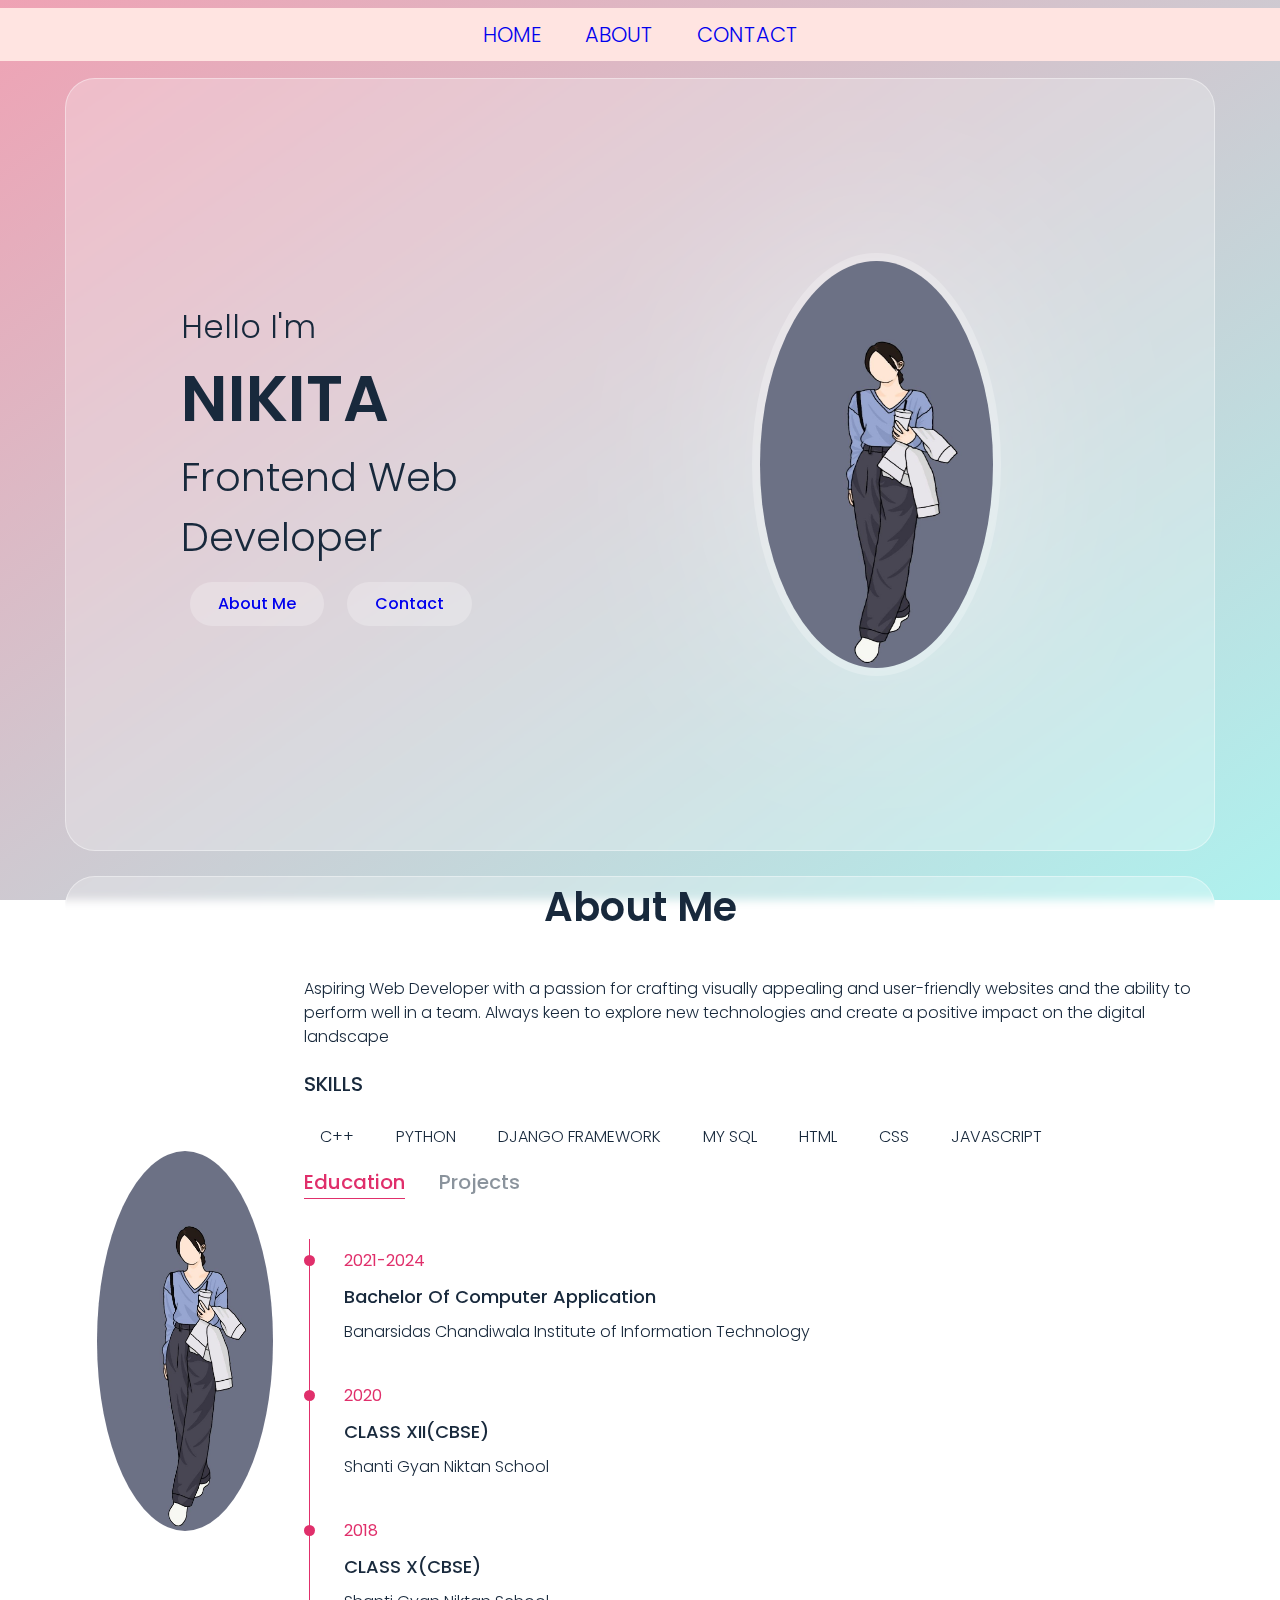
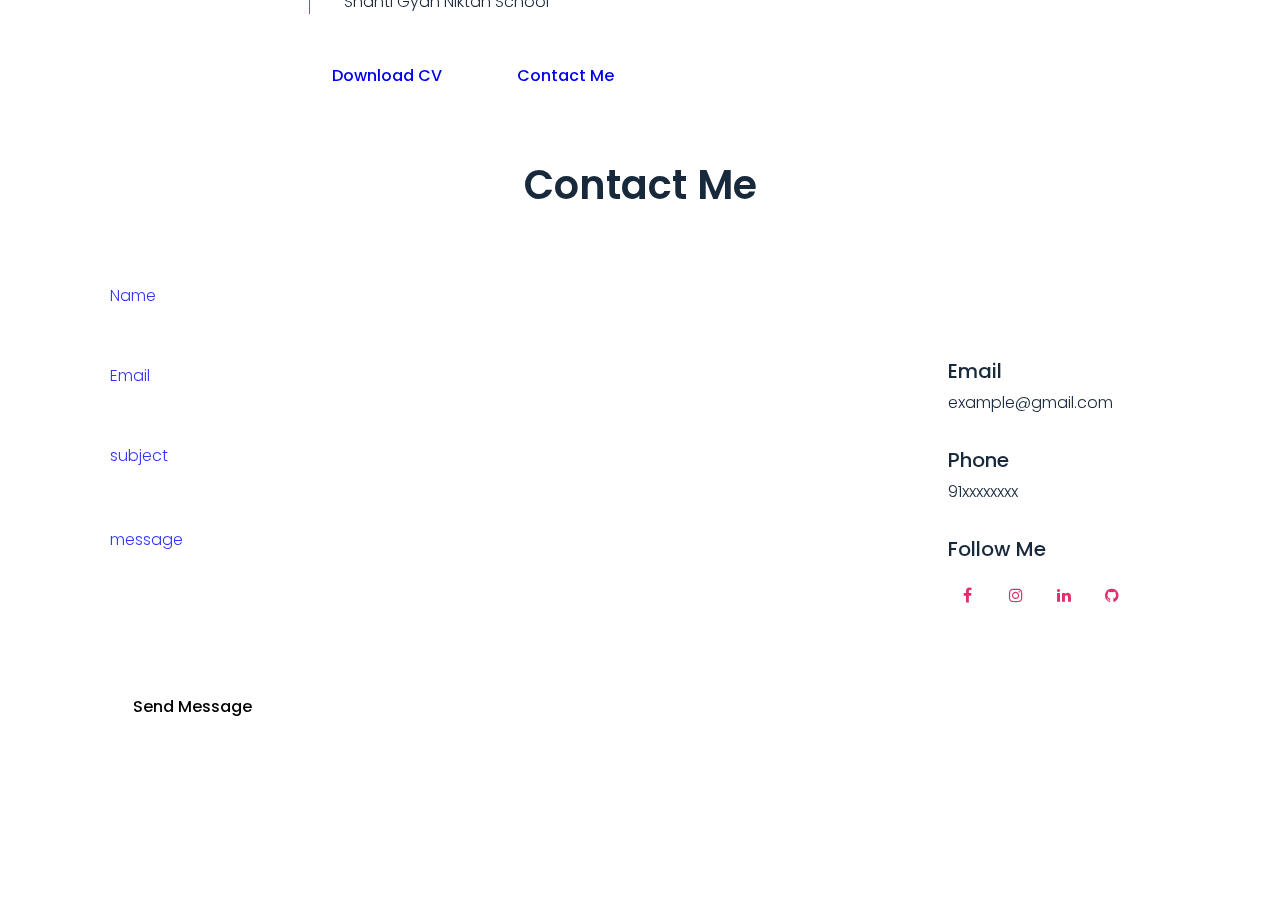
==== commit acd721c7: "Update index.html" ====
--- a/Personal-Website/index.html
+++ b/Personal-Website/index.html
@@ -38,7 +38,7 @@
                             <a href="#contact-section" class="btn">Contact</a>
                         </div>
                         <div class="home-img">
-                            <img src="art.JPG" alt="default">
+                            <img src="art.jpg" alt="default">
 
                         </div>
                     </div>
@@ -204,4 +204,4 @@
     <script src="website.js"></script>
 </body>
 
-</html>+</html>
